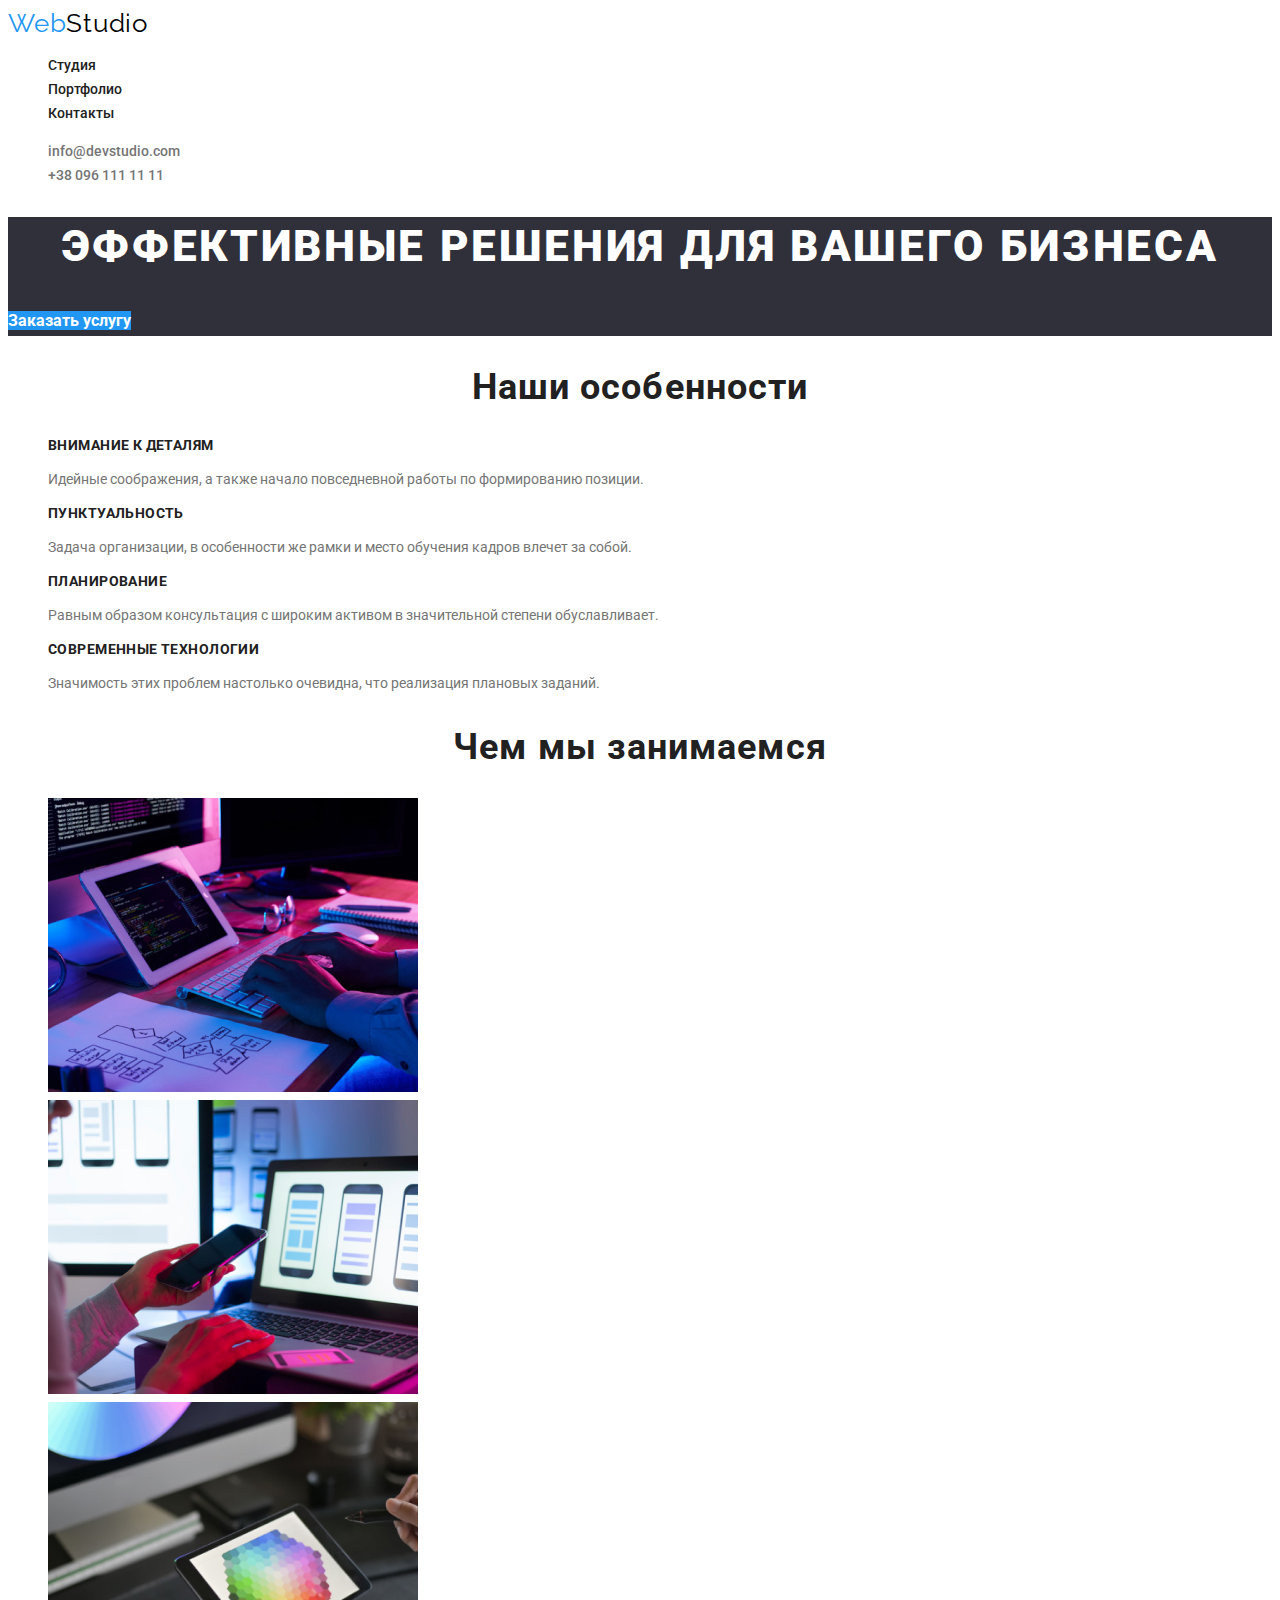
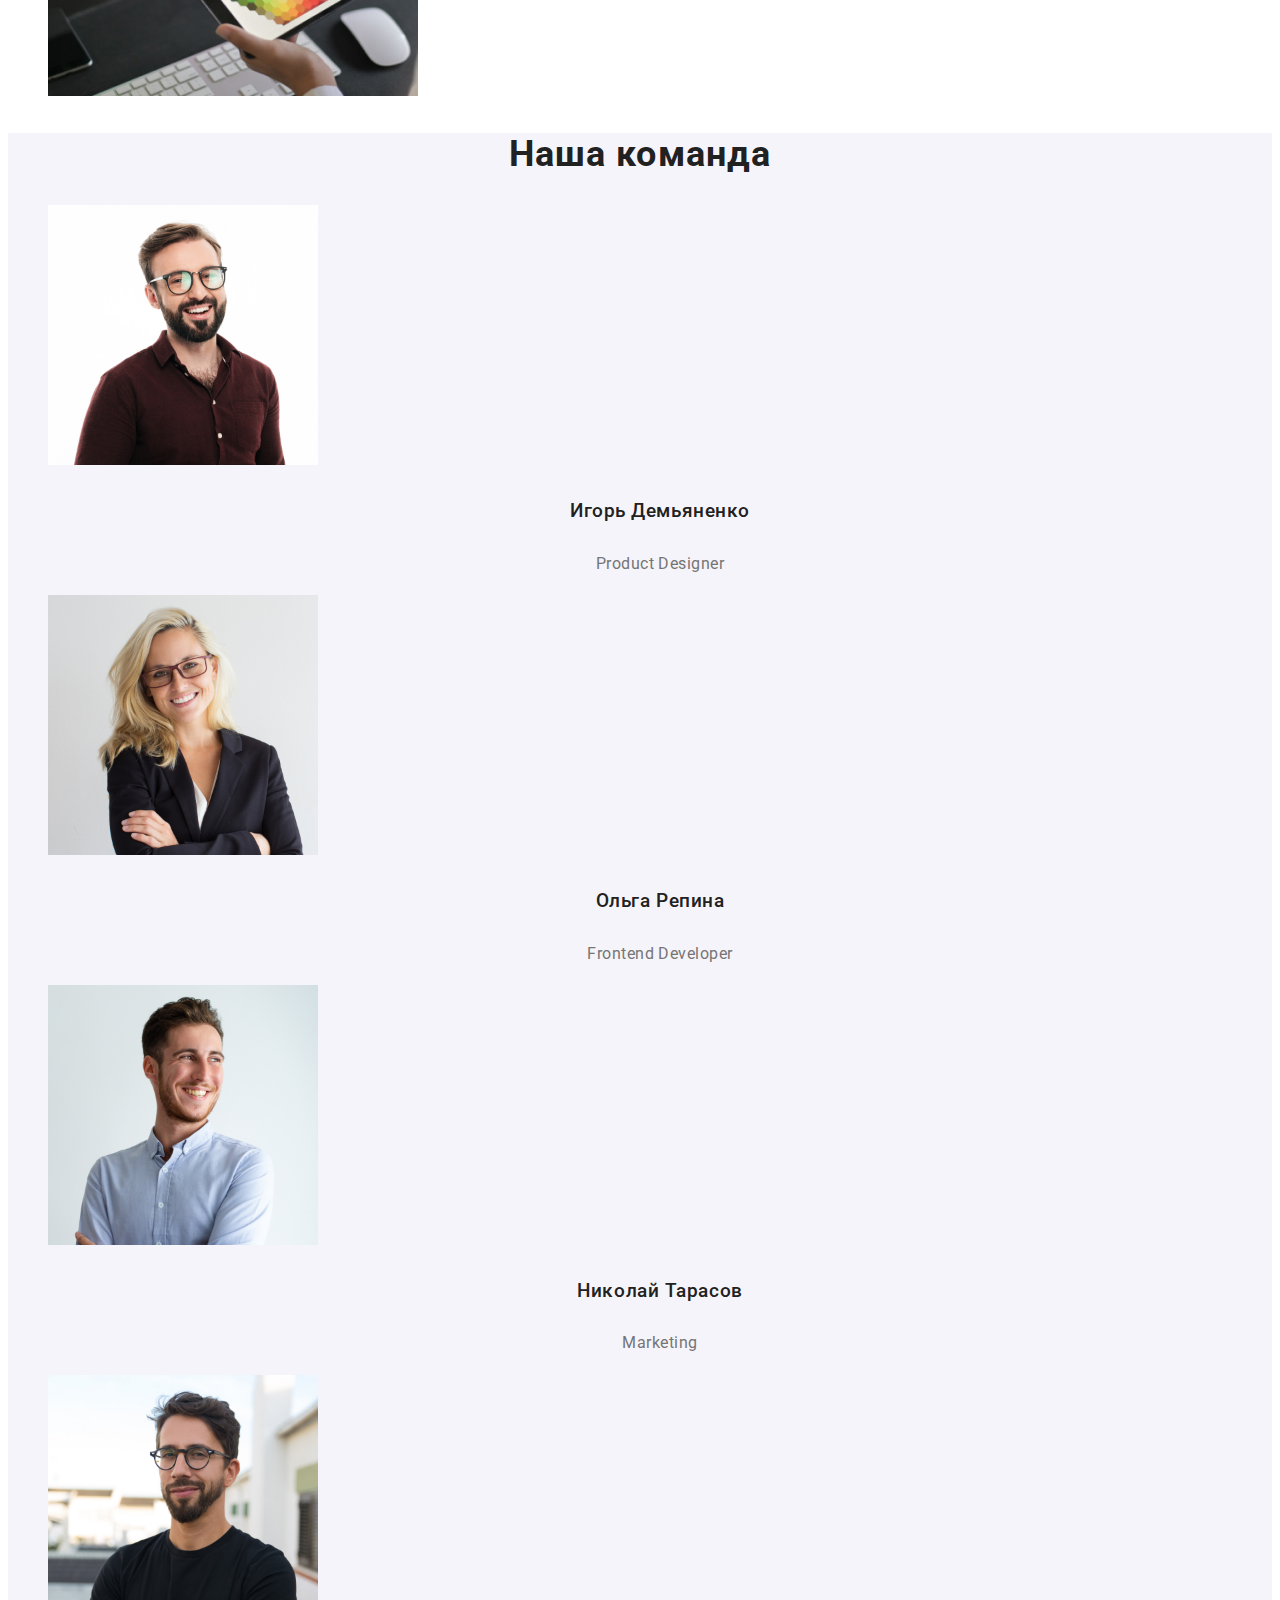
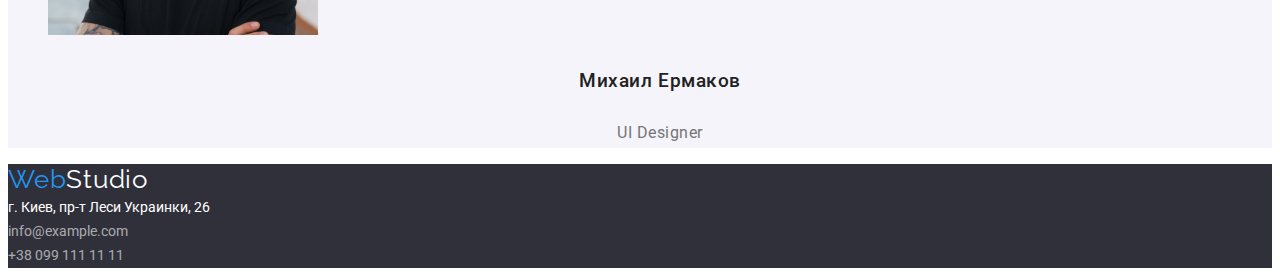
==== index.html @ 148c3b5d "HW#3 Begining" ====
<!DOCTYPE html>
<html lang="ru">
  <head>
    <meta charset="UTF-8" />
    <meta name="viewport" content="width=device-width, initial-scale=1.0" />
    <title>Home Work #2</title>
    <link
      href="https://fonts.googleapis.com/css2?family=Raleway:wght@700&family=Roboto:wght@400;500;700&display=swap"
      rel="stylesheet"
    />

    <link rel="stylesheet" href="./css/style.css" />
  </head>
  <body>
    <!-- Шапка сайта -->
    <header>
      <nav class="site-nav">
        <a href="./index.html" lang="en" class="logo">
          <span class="logo-accent">Web</span>Studio
        </a>
        <ul class="list">
          <li><a href="./index.html" class="link current">Студия</a></li>
          <li><a href="./portfolio.html" class="link">Портфолио</a></li>
          <li><a href="" class="link">Контакты</a></li>
        </ul>
      </nav>

      <ul class="contacts list">
        <li>
          <a href="mailto:info@devstudio.com" class="link">
            info@devstudio.com
          </a>
        </li>
        <li>
          <a href="tel:+380961111111" class="link">+38 096 111 11 11</a>
        </li>
      </ul>
    </header>

    <main>
      <!-- Герой -->
      <section class="hero">
        <h1 class="hero-title">Эффективные решения для вашего бизнеса</h1>
        <a href="/" class="button">Заказать услугу</a>
      </section>

      <!-- Особенности -->
      <section class="section">
        <h2 class="section-title">Наши особенности</h2>
        <ul class="features-list list">
          <li>
            <h3 class="title">Внимание к деталям</h3>
            <p>
              Идейные соображения, а также начало повседневной работы по
              формированию позиции.
            </p>
          </li>
          <li>
            <h3 class="title">Пунктуальность</h3>
            <p>
              Задача организации, в особенности же рамки и место обучения кадров
              влечет за собой.
            </p>
          </li>
          <li>
            <h3 class="title">Планирование</h3>
            <p>
              Равным образом консультация с широким активом в значительной
              степени обуславливает.
            </p>
          </li>
          <li>
            <h3 class="title">Современные технологии</h3>
            <p>
              Значимость этих проблем настолько очевидна, что реализация
              плановых заданий.
            </p>
          </li>
        </ul>
      </section>

      <!-- Чем мы занимаемся -->
      <section class="section">
        <h2 class="section-title">Чем мы занимаемся</h2>

        <ul class="works list">
          <li>
            <a href="">
              <img
                src="./images/whatWeDo1.jpg"
                alt="Планшет с клавиатурой"
                width="370"
              />
            </a>
          </li>
          <li>
            <a href="">
              <img
                src="./images/whatWeDo2.jpg"
                alt="Разработка приложений на экране ноутбука"
                width="370"
              />
            </a>
          </li>
          <li>
            <a href="">
              <img
                src="./images/whatWeDo3.jpg"
                alt="Цветовая гамма на планшете"
                width="370"
              />
            </a>
          </li>
        </ul>
      </section>

      <!-- Наша команда -->
      <section class="section team">
        <h2 class="section-title">Наша команда</h2>

        <ul class="team-list list">
          <li>
            <img src="./images/team1.jpg" alt="Игорь Демьяненко" width="270" />
            <h3 class="title">Игорь Демьяненко</h3>
            <p class="position">Product Designer</p>
          </li>
          <li>
            <img src="./images/team2.jpg" alt="Ольга Репина" width="270" />
            <h3 class="title">Ольга Репина</h3>
            <p class="position">Frontend Developer</p>
          </li>
          <li>
            <img src="./images/team3.jpg" alt="Николай Тарасов" width="270" />
            <h3 class="title">Николай Тарасов</h3>
            <p class="position">Marketing</p>
          </li>
          <li>
            <img src="./images/team4.jpg" alt="Михаил Ермаков" width="270" />
            <h3 class="title">Михаил Ермаков</h3>
            <p class="position">UI Designer</p>
          </li>
        </ul>
      </section>
    </main>

    <footer class="footer">
      <a href="./index.html" lang="en" class="logo">
        <span class="logo-accent">Web</span>Studio
      </a>
      <address class="contacts">
        <a
          href="https://goo.gl/maps/jDe5EnL38nqXM14u8"
          class="address link"
          target="_blank"
        >
          г. Киев, пр-т Леси Украинки, 26
        </a>
        <br />
        <a href="mailto:info@example.com" class="link"> info@example.com </a>
        <br />
        <a href="tel:+380991111111" class="link"> +38 099 111 11 11 </a>
      </address>
    </footer>
  </body>
</html>
---- css/style.css ----
:root {
  --primary-text-color: #757575;
  --title-text-color: #212121;
  --primary-white-color: #ffffff;
  --primary-black-color: #000000;
  --accent-color: #2196f3;
  --grey-background-color: #f5f4fa;
  --temporary-background-color: #2f303a;
  --transparent-white-color: rgba(255, 255, 255, 0.6);
}

body {
  background-color: var(--primary-white-color);
  color: var(--primary-text-color);

  font-family: Roboto, sans-serif;
  font-weight: 400;
  font-size: 14px;
  line-height: 1.71;
}

.list {
  list-style: none;
}

/* Logo  */

.logo {
  color: var(--primary-black-color);
  text-decoration: none;

  font-family: Raleway, sans-serif;
  font-weight: 400;
  font-size: 26px;
  line-height: 1.2;
  /* identical to box height */

  letter-spacing: 0.03em;
}

.logo-accent {
  color: var(--accent-color);
}

/* Header */

.site-nav .link {
  color: var(--title-text-color);
  text-decoration: none;
  font-weight: 500;
  font-size: 14px;
  line-height: 1.14px;
}

.site-nav .link:hover,
.site-nav .link:focus,
.contacts .link:hover,
.contacts .link:focus {
  color: var(--accent-color);
}

.site-nav .current {
  color: var(--title-text-color);
}

.contacts .link {
  font-style: normal;
  text-decoration: none;
  color: var(--primary-text-color);
  font-weight: 500;
  font-size: 14px;
  line-height: 1.14px;
}

/* Hero section */

.hero-title {
  color: var(--primary-white-color);
  font-family: Roboto;

  font-weight: 900;
  font-size: 44px;
  line-height: 1.36;
  text-align: center;
  letter-spacing: 0.06em;
  text-transform: uppercase;
}

.hero {
  background-color: var(--temporary-background-color);
}

.button {
  color: var(--primary-white-color);
  background-color: var(--accent-color);
  text-decoration: none;

  font-weight: bold;
  font-size: 16px;
  line-height: 1.875;
  text-align: center;
}

/* Section */

.section-title {
  color: var(--title-text-color);
  font-weight: 700;
  font-size: 36px;
  line-height: 1.17;
  text-align: center;
  letter-spacing: 0.03em;
}

/* Features section */

.features-list .title {
  color: var(--title-text-color);
  font-weight: 700;
  font-size: 14px;
  line-height: 1.14;
  letter-spacing: 0.03em;
  text-transform: uppercase;
}

/* Team section */

.section.team {
  background-color: var(--grey-background-color);
}

.team-list {
  font-size: 16px;
  line-height: 1.9;
}

.team-list .title {
  color: var(--title-text-color);

  font-weight: 500;
  text-align: center;
  letter-spacing: 0.03em;
}

.team-list .position {
  font-weight: 400;
  text-align: center;
  letter-spacing: 0.03em;
}

/* Footer */

.footer {
  background-color: var(--temporary-background-color);
}

.footer .link {
  color: var(--transparent-white-color);
  font-weight: 400;
  line-height: 1.71;
}

.footer .logo {
  color: var(--primary-white-color);
}
.footer .address {
  color: var(--primary-white-color);
}
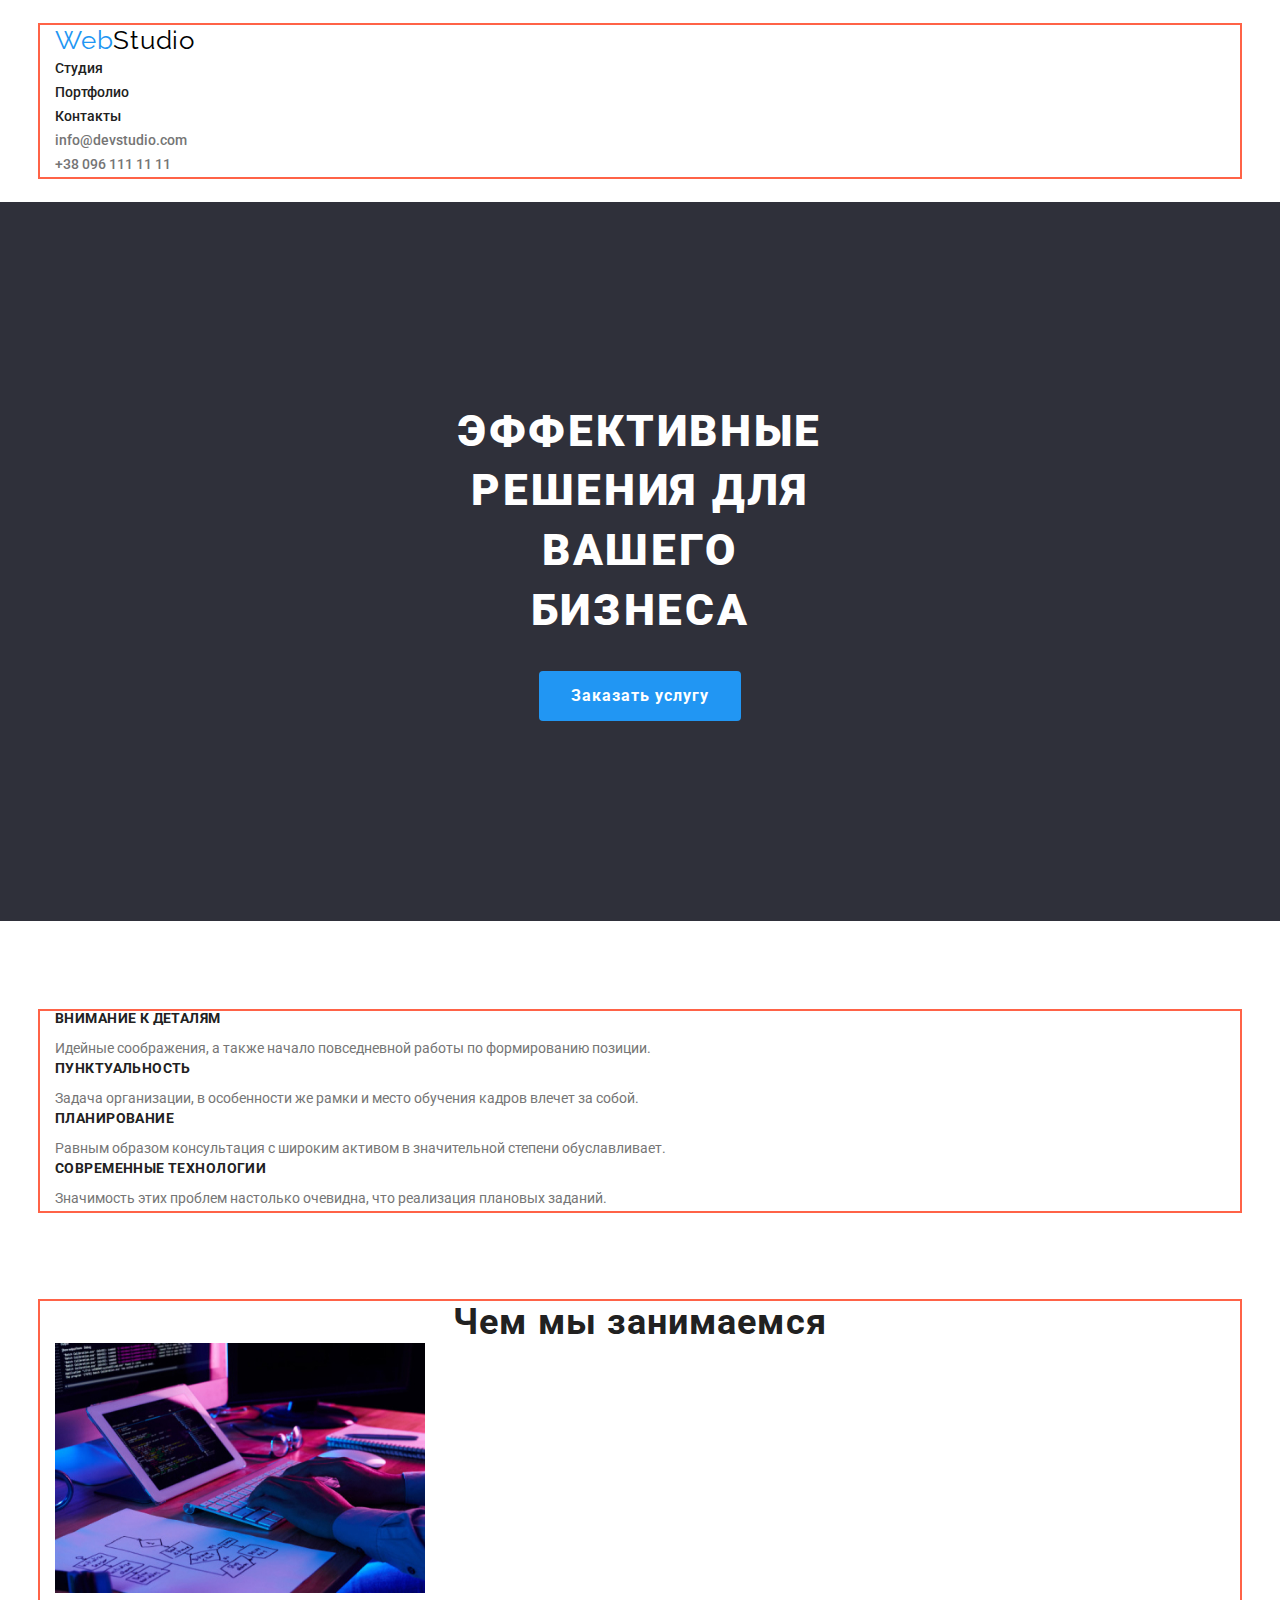
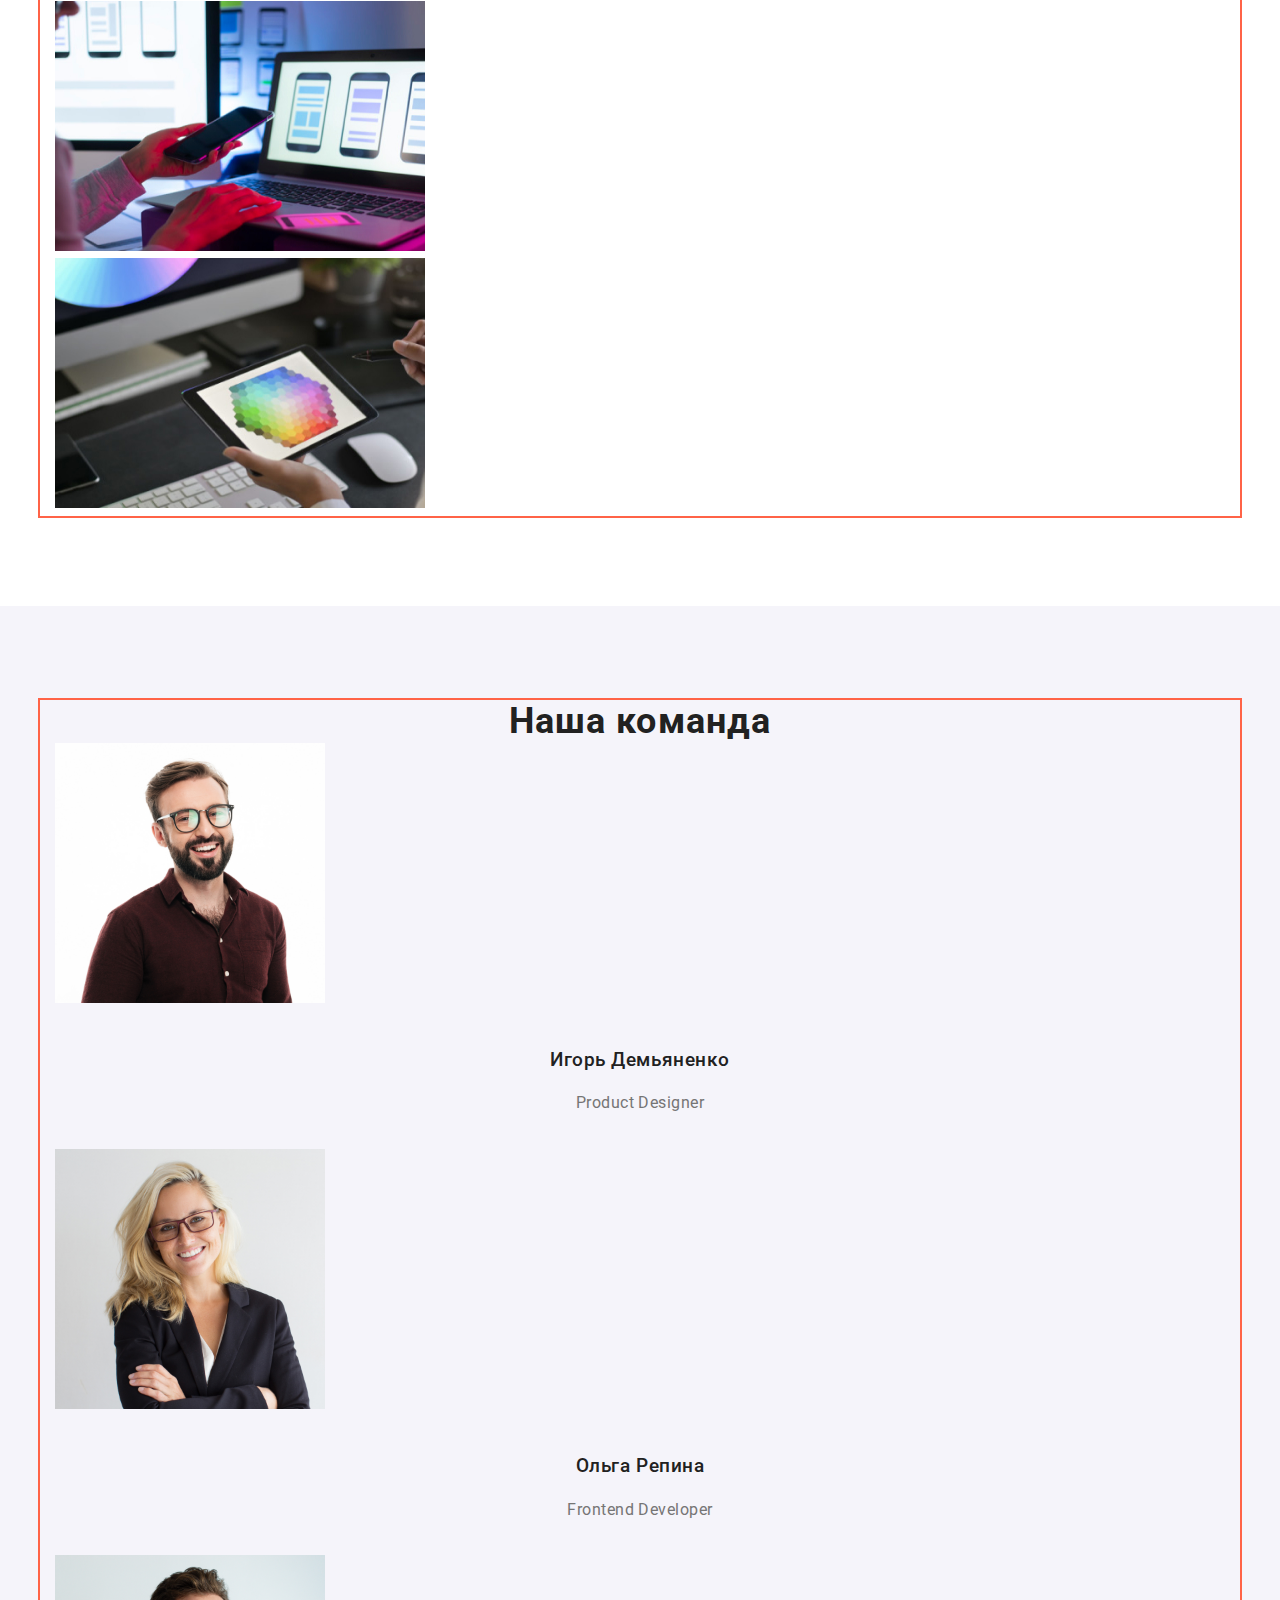
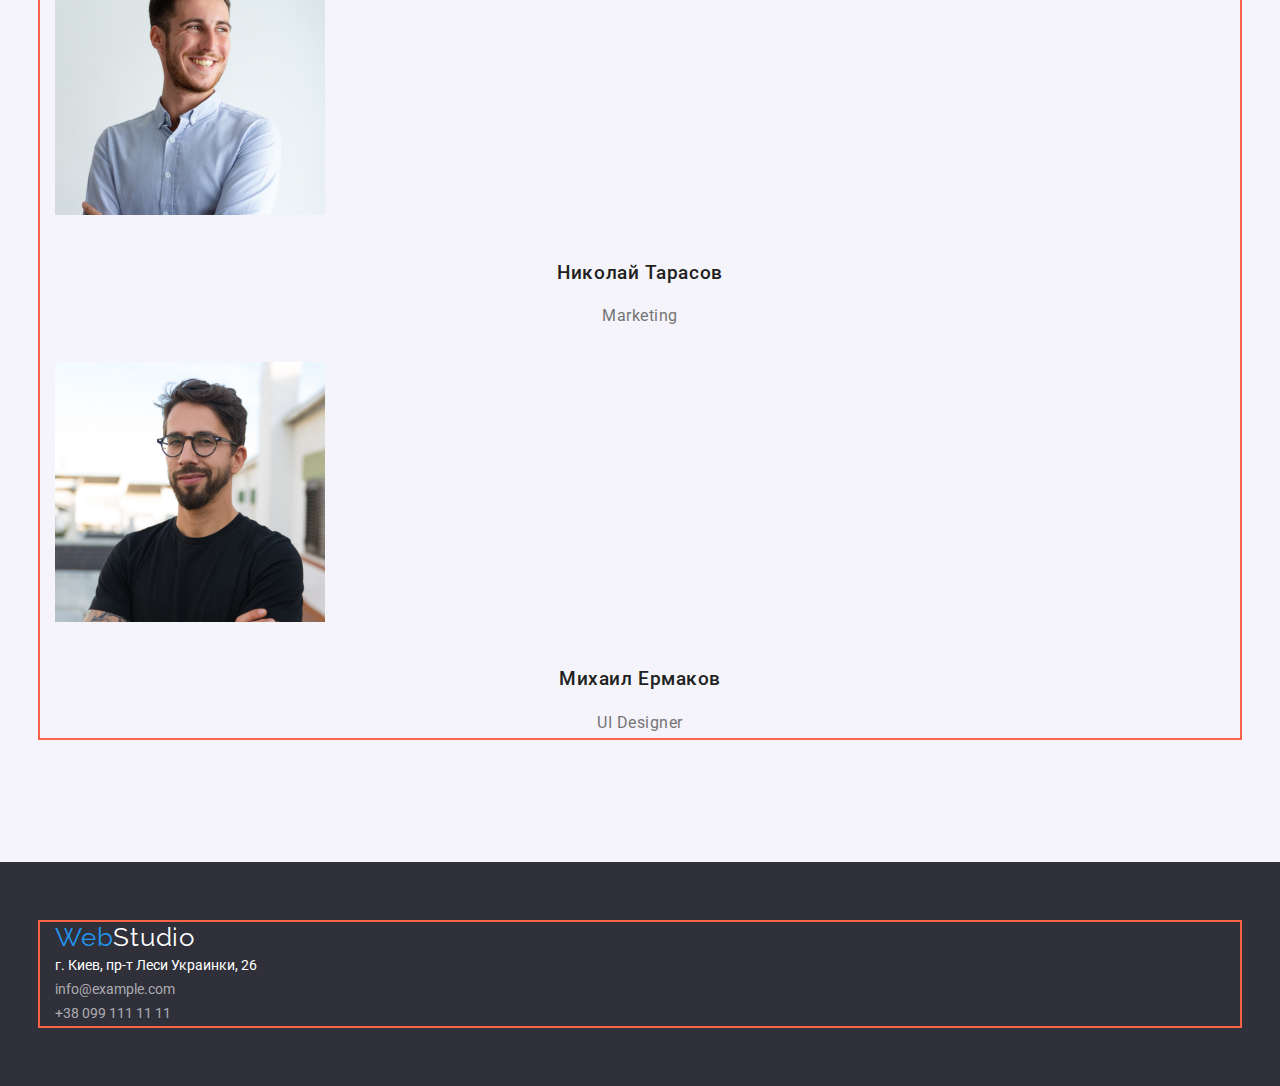
==== commit c1b4bddc: "Half is done!" ====
--- a/index.html
+++ b/index.html
@@ -3,38 +3,46 @@
   <head>
     <meta charset="UTF-8" />
     <meta name="viewport" content="width=device-width, initial-scale=1.0" />
-    <title>Home Work #2</title>
+    <title>Home Work #3</title>
+
     <link
       href="https://fonts.googleapis.com/css2?family=Raleway:wght@700&family=Roboto:wght@400;500;700&display=swap"
       rel="stylesheet"
     />
 
-    <link rel="stylesheet" href="./css/style.css" />
+    <link
+      rel="stylesheet"
+      href="https://cdnjs.cloudflare.com/ajax/libs/modern-normalize/0.7.0/modern-normalize.min.css"
+    />
+
+    <link rel="stylesheet" href="./css/main.css" />
   </head>
   <body>
     <!-- Шапка сайта -->
-    <header>
-      <nav class="site-nav">
-        <a href="./index.html" lang="en" class="logo">
-          <span class="logo-accent">Web</span>Studio
-        </a>
-        <ul class="list">
-          <li><a href="./index.html" class="link current">Студия</a></li>
-          <li><a href="./portfolio.html" class="link">Портфолио</a></li>
-          <li><a href="" class="link">Контакты</a></li>
+    <header class="header">
+      <div class="container">
+        <nav class="site-nav">
+          <a href="./index.html" lang="en" class="logo">
+            <span class="logo-accent">Web</span>Studio
+          </a>
+          <ul class="list">
+            <li><a href="./index.html" class="link current">Студия</a></li>
+            <li><a href="./portfolio.html" class="link">Портфолио</a></li>
+            <li><a href="" class="link">Контакты</a></li>
+          </ul>
+        </nav>
+
+        <ul class="contacts list">
+          <li>
+            <a href="mailto:info@devstudio.com" class="link">
+              info@devstudio.com
+            </a>
+          </li>
+          <li>
+            <a href="tel:+380961111111" class="link">+38 096 111 11 11</a>
+          </li>
         </ul>
-      </nav>
-
-      <ul class="contacts list">
-        <li>
-          <a href="mailto:info@devstudio.com" class="link">
-            info@devstudio.com
-          </a>
-        </li>
-        <li>
-          <a href="tel:+380961111111" class="link">+38 096 111 11 11</a>
-        </li>
-      </ul>
+      </div>
     </header>
 
     <main>
@@ -45,121 +53,136 @@
       </section>
 
       <!-- Особенности -->
-      <section class="section">
-        <h2 class="section-title">Наши особенности</h2>
-        <ul class="features-list list">
-          <li>
-            <h3 class="title">Внимание к деталям</h3>
-            <p>
-              Идейные соображения, а также начало повседневной работы по
-              формированию позиции.
-            </p>
-          </li>
-          <li>
-            <h3 class="title">Пунктуальность</h3>
-            <p>
-              Задача организации, в особенности же рамки и место обучения кадров
-              влечет за собой.
-            </p>
-          </li>
-          <li>
-            <h3 class="title">Планирование</h3>
-            <p>
-              Равным образом консультация с широким активом в значительной
-              степени обуславливает.
-            </p>
-          </li>
-          <li>
-            <h3 class="title">Современные технологии</h3>
-            <p>
-              Значимость этих проблем настолько очевидна, что реализация
-              плановых заданий.
-            </p>
-          </li>
-        </ul>
+      <section class="section features">
+        <div class="container">
+          <h2 class="section-title">Наши особенности</h2>
+          <ul class="features-list list">
+            <li>
+              <h3 class="title">Внимание к деталям</h3>
+              <p>
+                Идейные соображения, а также начало повседневной работы по
+                формированию позиции.
+              </p>
+            </li>
+            <li>
+              <h3 class="title">Пунктуальность</h3>
+              <p>
+                Задача организации, в особенности же рамки и место обучения
+                кадров влечет за собой.
+              </p>
+            </li>
+            <li>
+              <h3 class="title">Планирование</h3>
+              <p>
+                Равным образом консультация с широким активом в значительной
+                степени обуславливает.
+              </p>
+            </li>
+            <li>
+              <h3 class="title">Современные технологии</h3>
+              <p>
+                Значимость этих проблем настолько очевидна, что реализация
+                плановых заданий.
+              </p>
+            </li>
+          </ul>
+        </div>
       </section>
 
       <!-- Чем мы занимаемся -->
-      <section class="section">
-        <h2 class="section-title">Чем мы занимаемся</h2>
+      <section class="section works">
+        <div class="container">
+          <h2 class="section-title">Чем мы занимаемся</h2>
 
-        <ul class="works list">
-          <li>
-            <a href="">
-              <img
-                src="./images/whatWeDo1.jpg"
-                alt="Планшет с клавиатурой"
-                width="370"
-              />
-            </a>
-          </li>
-          <li>
-            <a href="">
-              <img
-                src="./images/whatWeDo2.jpg"
-                alt="Разработка приложений на экране ноутбука"
-                width="370"
-              />
-            </a>
-          </li>
-          <li>
-            <a href="">
-              <img
-                src="./images/whatWeDo3.jpg"
-                alt="Цветовая гамма на планшете"
-                width="370"
-              />
-            </a>
-          </li>
-        </ul>
+          <ul class="works-list list">
+            <li>
+              <a href="">
+                <img
+                  src="./images/whatWeDo1.jpg"
+                  alt="Планшет с клавиатурой"
+                  width="370"
+                  height="250"
+                />
+              </a>
+            </li>
+            <li>
+              <a href="">
+                <img
+                  src="./images/whatWeDo2.jpg"
+                  alt="Разработка приложений на экране ноутбука"
+                  width="370"
+                  height="250"
+                />
+              </a>
+            </li>
+            <li>
+              <a href="">
+                <img
+                  src="./images/whatWeDo3.jpg"
+                  alt="Цветовая гамма на планшете"
+                  width="370"
+                  height="250"
+                />
+              </a>
+            </li>
+          </ul>
+        </div>
       </section>
 
       <!-- Наша команда -->
       <section class="section team">
-        <h2 class="section-title">Наша команда</h2>
+        <div class="container">
+          <h2 class="section-title">Наша команда</h2>
 
-        <ul class="team-list list">
-          <li>
-            <img src="./images/team1.jpg" alt="Игорь Демьяненко" width="270" />
-            <h3 class="title">Игорь Демьяненко</h3>
-            <p class="position">Product Designer</p>
-          </li>
-          <li>
-            <img src="./images/team2.jpg" alt="Ольга Репина" width="270" />
-            <h3 class="title">Ольга Репина</h3>
-            <p class="position">Frontend Developer</p>
-          </li>
-          <li>
-            <img src="./images/team3.jpg" alt="Николай Тарасов" width="270" />
-            <h3 class="title">Николай Тарасов</h3>
-            <p class="position">Marketing</p>
-          </li>
-          <li>
-            <img src="./images/team4.jpg" alt="Михаил Ермаков" width="270" />
-            <h3 class="title">Михаил Ермаков</h3>
-            <p class="position">UI Designer</p>
-          </li>
-        </ul>
+          <ul class="team-list list">
+            <li>
+              <img
+                src="./images/team1.jpg"
+                alt="Игорь Демьяненко"
+                width="270"
+              />
+              <h3 class="title">Игорь Демьяненко</h3>
+              <p class="position">Product Designer</p>
+            </li>
+            <li>
+              <img src="./images/team2.jpg" alt="Ольга Репина" width="270" />
+              <h3 class="title">Ольга Репина</h3>
+              <p class="position">Frontend Developer</p>
+            </li>
+            <li>
+              <img src="./images/team3.jpg" alt="Николай Тарасов" width="270" />
+              <h3 class="title">Николай Тарасов</h3>
+              <p class="position">Marketing</p>
+            </li>
+            <li>
+              <img src="./images/team4.jpg" alt="Михаил Ермаков" width="270" />
+              <h3 class="title">Михаил Ермаков</h3>
+              <p class="position">UI Designer</p>
+            </li>
+          </ul>
+        </div>
       </section>
     </main>
 
     <footer class="footer">
-      <a href="./index.html" lang="en" class="logo">
-        <span class="logo-accent">Web</span>Studio
-      </a>
-      <address class="contacts">
-        <a
-          href="https://goo.gl/maps/jDe5EnL38nqXM14u8"
-          class="address link"
-          target="_blank"
-        >
-          г. Киев, пр-т Леси Украинки, 26
+      <div class="container">
+        <a href="./index.html" lang="en" class="logo">
+          <span class="logo-accent">Web</span>Studio
         </a>
-        <br />
-        <a href="mailto:info@example.com" class="link"> info@example.com </a>
-        <br />
-        <a href="tel:+380991111111" class="link"> +38 099 111 11 11 </a>
-      </address>
+        <address class="contacts">
+          <a
+            href="https://goo.gl/maps/jDe5EnL38nqXM14u8"
+            class="address link"
+            target="_blank"
+          >
+            г. Киев, пр-т Леси Украинки, 26
+          </a>
+          <br />
+          <a href="mailto:info@example.com" class="link"> info@example.com </a>
+          <br />
+          <a href="tel:+380991111111" class="link"> +38 099 111 11 11 </a>
+        </address>
+      </div>
     </footer>
   </body>
 </html>
--- a/css/main.css
+++ b/css/main.css
@@ -0,0 +1,243 @@
+html {
+  box-sizing: border-box;
+}
+
+*,
+*::after,
+*::before {
+  box-sizing: inherit;
+}
+
+:root {
+  --primary-text-color: #757575;
+  --title-text-color: #212121;
+  --primary-white-color: #ffffff;
+  --primary-black-color: #000000;
+  --accent-color: #2196f3;
+  --grey-background-color: #f5f4fa;
+  --temporary-bg-color: #2f303a;
+  --transparent-white-color: rgba(255, 255, 255, 0.6);
+}
+
+body {
+  background-color: var(--primary-white-color);
+  color: var(--primary-text-color);
+
+  font-family: Roboto, sans-serif;
+  font-weight: 400;
+  font-size: 14px;
+  line-height: 1.71;
+}
+
+.container {
+  width: 1200px;
+  padding-right: 15px;
+  padding-left: 15px;
+  margin: 0 auto;
+  outline: solid 2px tomato;
+}
+
+.centred {
+  text-align: center;
+}
+
+.list {
+  list-style: none;
+  margin: 0;
+  padding: 0;
+}
+
+/* Logo  */
+
+.logo {
+  color: var(--primary-black-color);
+  text-decoration: none;
+
+  font-family: Raleway, sans-serif;
+  font-weight: 400;
+  font-size: 26px;
+  line-height: 1.2;
+  /* identical to box height */
+
+  letter-spacing: 0.03em;
+}
+
+.logo-accent {
+  color: var(--accent-color);
+}
+
+/* Header */
+
+.header {
+  padding: 25px 0;
+}
+
+.site-nav .link {
+  color: var(--title-text-color);
+  text-decoration: none;
+  font-weight: 500;
+  font-size: 14px;
+  line-height: 1.14px;
+}
+
+.site-nav .link:hover,
+.site-nav .link:focus,
+.contacts .link:hover,
+.contacts .link:focus {
+  color: var(--accent-color);
+}
+
+.site-nav .current {
+  color: var(--title-text-color);
+}
+
+.contacts .link {
+  font-style: normal;
+  text-decoration: none;
+  color: var(--primary-text-color);
+  font-weight: 500;
+  font-size: 14px;
+  line-height: 1.14px;
+}
+
+/* Hero section */
+
+.hero {
+  background-color: var(--temporary-bg-color);
+  padding: 200px 452px;
+  text-align: center;
+}
+
+.hero-title {
+  margin-top: 0px;
+  margin-bottom: 30px;
+  color: var(--primary-white-color);
+  font-family: Roboto, sans-serif;
+
+  font-weight: 900;
+  font-size: 44px;
+  line-height: 1.36;
+  text-align: center;
+  letter-spacing: 0.06em;
+  text-transform: uppercase;
+}
+
+.button {
+  display: inline-block;
+  min-width: 200px;
+  height: 50px;
+  padding: 10px 32px;
+  border-radius: 4px;
+  /* margin: 0 auto; */
+
+  color: var(--primary-white-color);
+  background-color: var(--accent-color);
+  text-decoration: none;
+
+  font-weight: bold;
+  font-size: 16px;
+  line-height: 1.875;
+  letter-spacing: 0.06em;
+  text-align: center;
+}
+
+/* Section */
+
+.section-title {
+  margin-top: 0;
+  margin-bottom: 0;
+  color: var(--title-text-color);
+  font-weight: 700;
+  font-size: 36px;
+  line-height: 1.17;
+  text-align: center;
+  letter-spacing: 0.03em;
+}
+
+/* Features section */
+
+.section.features {
+  padding: 90px 0px;
+}
+
+.features .section-title {
+  display: none;
+}
+
+.features-list .title {
+  margin-top: 0;
+  margin-bottom: 10px;
+  color: var(--title-text-color);
+  font-weight: 700;
+  font-size: 14px;
+  line-height: 1.14;
+  letter-spacing: 0.03em;
+  text-transform: uppercase;
+}
+
+.features-list p {
+  margin-top: 0px;
+  margin-bottom: 0px;
+  margin-right: 30px;
+}
+
+/* Works section */
+
+.section.works {
+  margin-bottom: 90px;
+}
+
+/* Team section */
+
+.section.team {
+  padding: 94px 0;
+  background-color: var(--grey-background-color);
+}
+
+.team-list {
+  font-size: 16px;
+  line-height: 1.9;
+}
+
+.team-list img {
+  margin-top: 0px;
+  margin-bottom: 30px;
+}
+
+.team-list .title {
+  margin-top: 0;
+  margin-bottom: 10px;
+  color: var(--title-text-color);
+
+  font-weight: 500;
+  text-align: center;
+  letter-spacing: 0.03em;
+}
+
+.team-list .position {
+  margin-top: 0px;
+  margin-bottom: 30px;
+  font-weight: 400;
+  text-align: center;
+  letter-spacing: 0.03em;
+}
+
+/* Footer */
+
+.footer {
+  padding: 60px 0;
+  background-color: var(--temporary-bg-color);
+}
+
+.footer .link {
+  color: var(--transparent-white-color);
+  font-weight: 400;
+  line-height: 1.71;
+}
+
+.footer .logo {
+  color: var(--primary-white-color);
+}
+.footer .address {
+  color: var(--primary-white-color);
+}
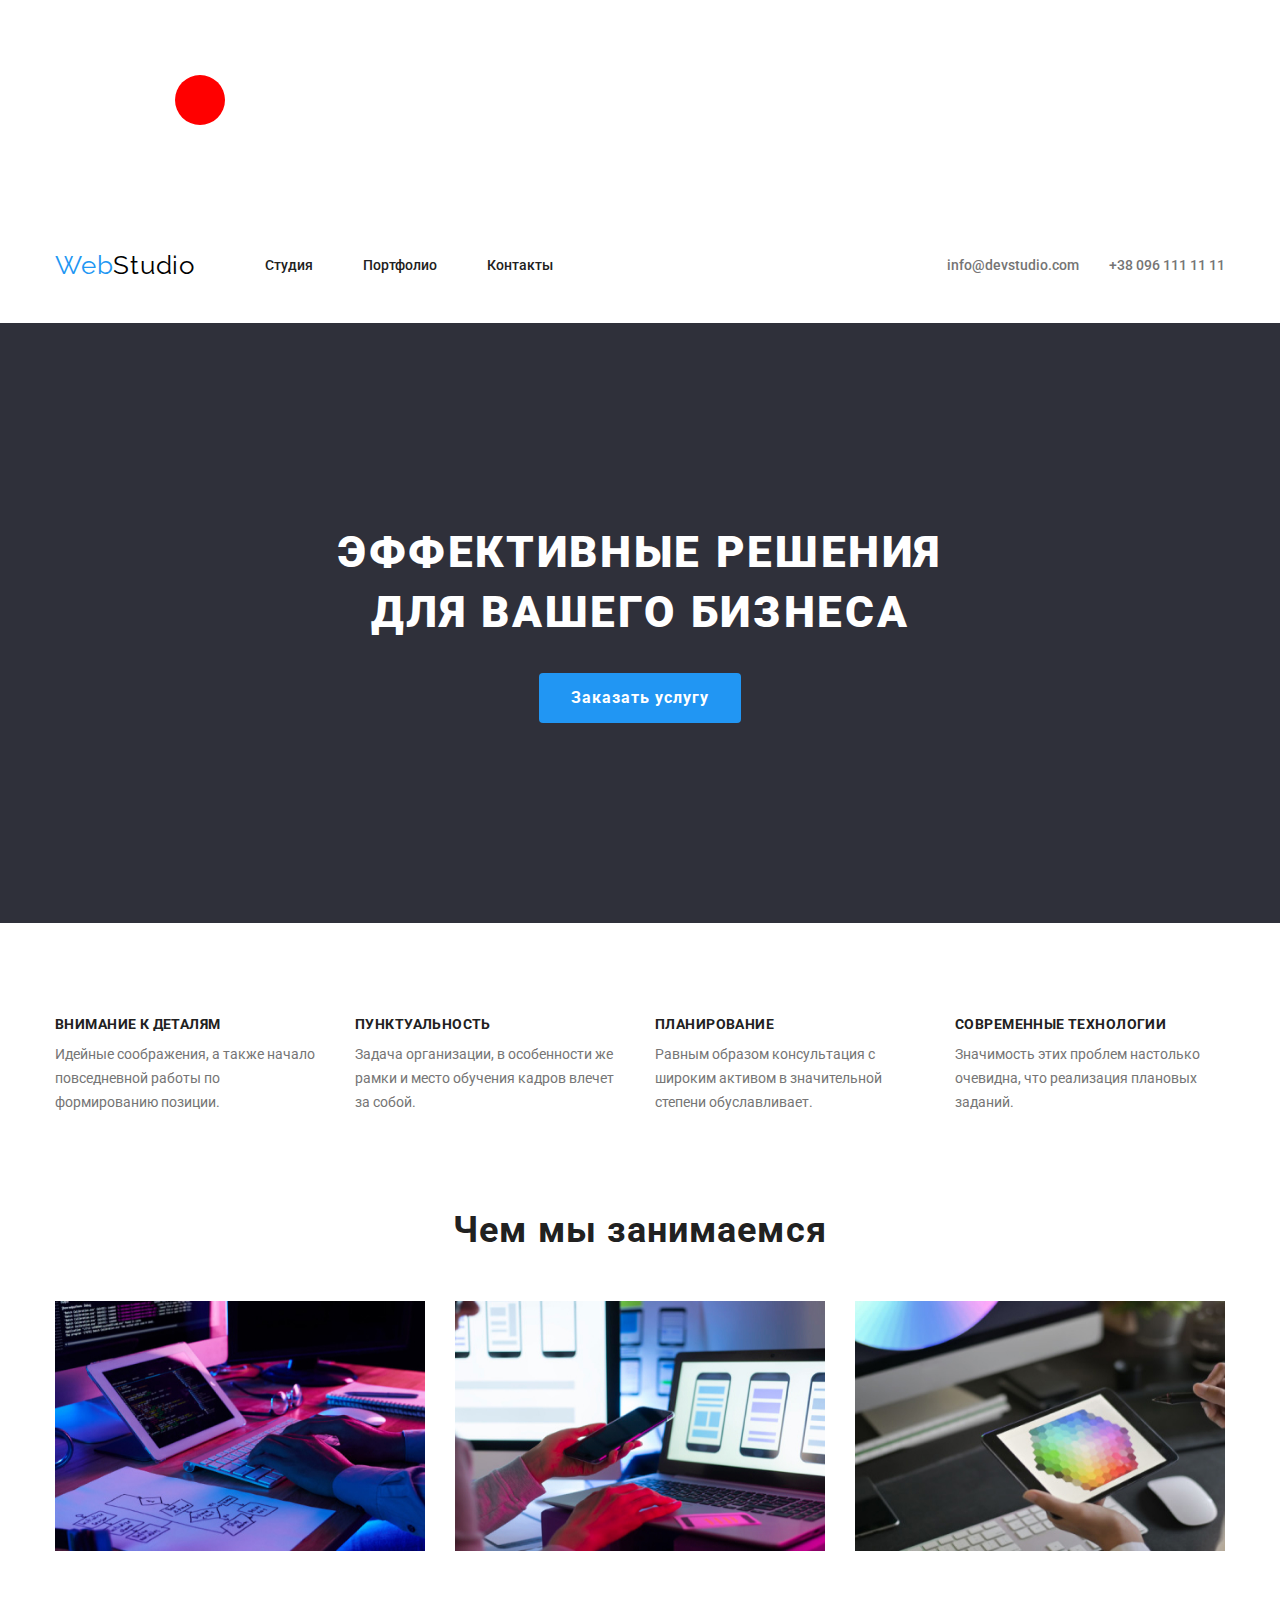
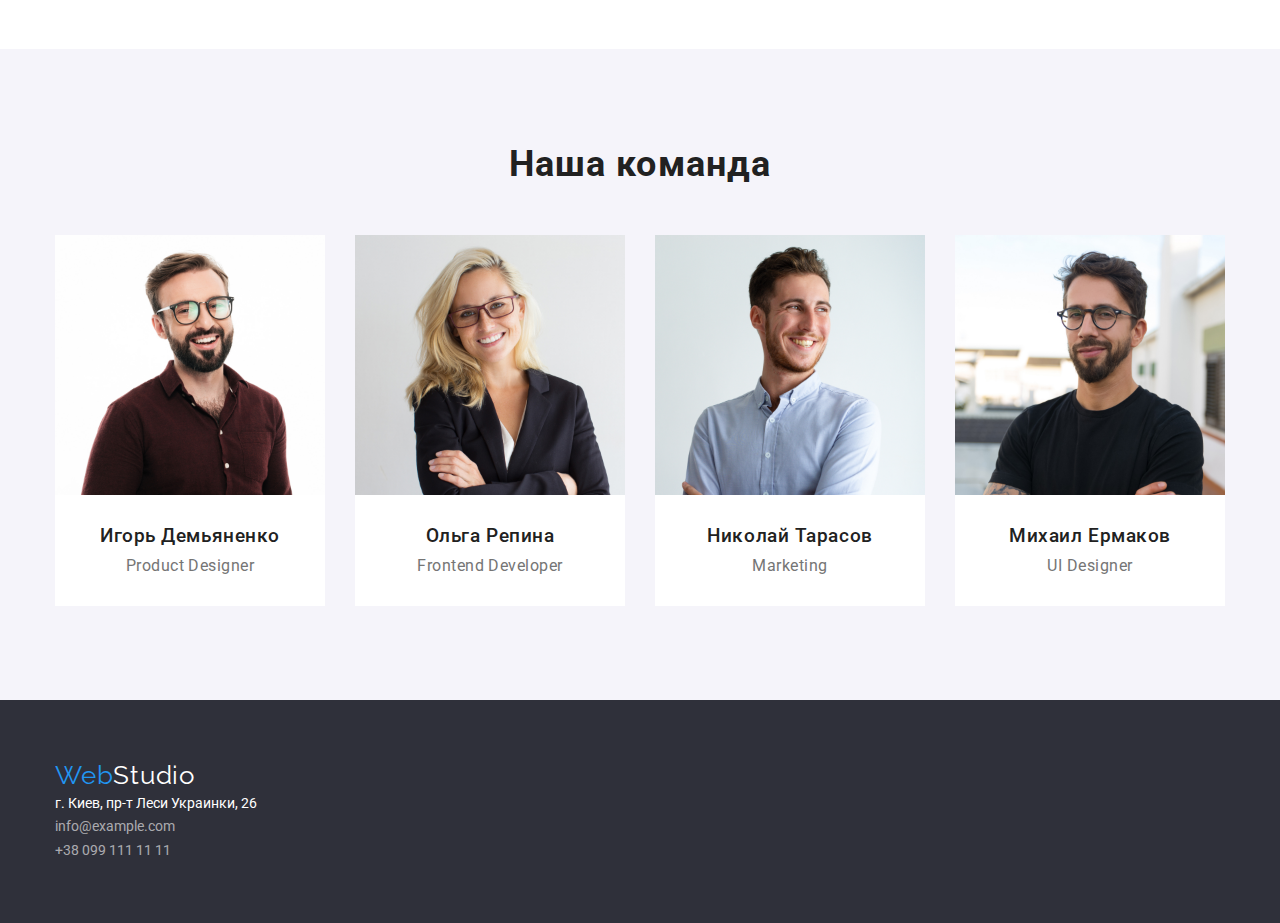
==== commit 7eae252c: "Done!" ====
--- a/index.html
+++ b/index.html
@@ -18,6 +18,8 @@
     <link rel="stylesheet" href="./css/main.css" />
   </head>
   <body>
+    <img src="./circle.svg" alt="Circle" />
+
     <!-- Шапка сайта -->
     <header class="header">
       <div class="container">
@@ -25,7 +27,7 @@
           <a href="./index.html" lang="en" class="logo">
             <span class="logo-accent">Web</span>Studio
           </a>
-          <ul class="list">
+          <ul class="list main-nav">
             <li><a href="./index.html" class="link current">Студия</a></li>
             <li><a href="./portfolio.html" class="link">Портфолио</a></li>
             <li><a href="" class="link">Контакты</a></li>
@@ -33,12 +35,12 @@
         </nav>
 
         <ul class="contacts list">
-          <li>
+          <li class="item">
             <a href="mailto:info@devstudio.com" class="link">
               info@devstudio.com
             </a>
           </li>
-          <li>
+          <li class="item">
             <a href="tel:+380961111111" class="link">+38 096 111 11 11</a>
           </li>
         </ul>
@@ -48,8 +50,13 @@
     <main>
       <!-- Герой -->
       <section class="hero">
-        <h1 class="hero-title">Эффективные решения для вашего бизнеса</h1>
-        <a href="/" class="button">Заказать услугу</a>
+        <div class="container">
+          <h1 class="hero-title">
+            Эффективные решения<br />
+            для вашего бизнеса
+          </h1>
+          <a href="/" class="button">Заказать услугу</a>
+        </div>
       </section>
 
       <!-- Особенности -->
@@ -57,28 +64,28 @@
         <div class="container">
           <h2 class="section-title">Наши особенности</h2>
           <ul class="features-list list">
-            <li>
+            <li class="item">
               <h3 class="title">Внимание к деталям</h3>
               <p>
                 Идейные соображения, а также начало повседневной работы по
                 формированию позиции.
               </p>
             </li>
-            <li>
+            <li class="item">
               <h3 class="title">Пунктуальность</h3>
               <p>
                 Задача организации, в особенности же рамки и место обучения
                 кадров влечет за собой.
               </p>
             </li>
-            <li>
+            <li class="item">
               <h3 class="title">Планирование</h3>
               <p>
                 Равным образом консультация с широким активом в значительной
                 степени обуславливает.
               </p>
             </li>
-            <li>
+            <li class="item">
               <h3 class="title">Современные технологии</h3>
               <p>
                 Значимость этих проблем настолько очевидна, что реализация
@@ -95,7 +102,7 @@
           <h2 class="section-title">Чем мы занимаемся</h2>
 
           <ul class="works-list list">
-            <li>
+            <li class="item">
               <a href="">
                 <img
                   src="./images/whatWeDo1.jpg"
@@ -105,7 +112,7 @@
                 />
               </a>
             </li>
-            <li>
+            <li class="item">
               <a href="">
                 <img
                   src="./images/whatWeDo2.jpg"
@@ -115,7 +122,7 @@
                 />
               </a>
             </li>
-            <li>
+            <li class="item">
               <a href="">
                 <img
                   src="./images/whatWeDo3.jpg"
@@ -135,7 +142,7 @@
           <h2 class="section-title">Наша команда</h2>
 
           <ul class="team-list list">
-            <li>
+            <li class="item">
               <img
                 src="./images/team1.jpg"
                 alt="Игорь Демьяненко"
@@ -144,17 +151,17 @@
               <h3 class="title">Игорь Демьяненко</h3>
               <p class="position">Product Designer</p>
             </li>
-            <li>
+            <li class="item">
               <img src="./images/team2.jpg" alt="Ольга Репина" width="270" />
               <h3 class="title">Ольга Репина</h3>
               <p class="position">Frontend Developer</p>
             </li>
-            <li>
+            <li class="item">
               <img src="./images/team3.jpg" alt="Николай Тарасов" width="270" />
               <h3 class="title">Николай Тарасов</h3>
               <p class="position">Marketing</p>
             </li>
-            <li>
+            <li class="item">
               <img src="./images/team4.jpg" alt="Михаил Ермаков" width="270" />
               <h3 class="title">Михаил Ермаков</h3>
               <p class="position">UI Designer</p>
@@ -177,9 +184,8 @@
           >
             г. Киев, пр-т Леси Украинки, 26
           </a>
-          <br />
           <a href="mailto:info@example.com" class="link"> info@example.com </a>
-          <br />
+
           <a href="tel:+380991111111" class="link"> +38 099 111 11 11 </a>
         </address>
       </div>
--- a/css/main.css
+++ b/css/main.css
@@ -30,15 +30,29 @@
 }
 
 .container {
-  width: 1200px;
+  margin-left: auto;
+  margin-right: auto;
   padding-right: 15px;
   padding-left: 15px;
-  margin: 0 auto;
-  outline: solid 2px tomato;
-}
+  width: 1200px;
+  /* outline: solid 2px tomato; */
+}
+
+/* Утилиты */
 
 .centred {
   text-align: center;
+}
+
+.visually-hidden {
+  position: absolute;
+  width: 1px;
+  height: 1px;
+  margin: -1px;
+  padding: 0;
+  overflow: hidden;
+  border: 0;
+  clip: rect(0 0 0 0);
 }
 
 .list {
@@ -47,9 +61,42 @@
   padding: 0;
 }
 
+/* Header */
+
+.header {
+  padding: 25px 0;
+}
+
+.header .container {
+  display: flex;
+  align-items: center;
+}
+
+.header .contacts {
+  display: flex;
+  align-items: center;
+  margin-right: 0;
+  margin-left: auto;
+}
+
+.site-nav {
+  display: flex;
+  align-items: center;
+}
+
+.main-nav {
+  display: flex;
+}
+
+.main-nav > li:not(:last-child) {
+  margin-right: 50px;
+}
+
 /* Logo  */
 
 .logo {
+  margin-right: 70px;
+
   color: var(--primary-black-color);
   text-decoration: none;
 
@@ -57,7 +104,6 @@
   font-weight: 400;
   font-size: 26px;
   line-height: 1.2;
-  /* identical to box height */
 
   letter-spacing: 0.03em;
 }
@@ -66,13 +112,9 @@
   color: var(--accent-color);
 }
 
-/* Header */
-
-.header {
-  padding: 25px 0;
-}
-
 .site-nav .link {
+  display: block;
+  padding: 32px 0;
   color: var(--title-text-color);
   text-decoration: none;
   font-weight: 500;
@@ -92,7 +134,6 @@
 }
 
 .contacts .link {
-  font-style: normal;
   text-decoration: none;
   color: var(--primary-text-color);
   font-weight: 500;
@@ -100,11 +141,15 @@
   line-height: 1.14px;
 }
 
+.contacts .item + .item {
+  margin-left: 30px;
+}
+
 /* Hero section */
 
 .hero {
   background-color: var(--temporary-bg-color);
-  padding: 200px 452px;
+  padding: 200px 0;
   text-align: center;
 }
 
@@ -157,7 +202,20 @@
 /* Features section */
 
 .section.features {
-  padding: 90px 0px;
+  padding: 94px 0px;
+}
+
+.features-list {
+  display: flex;
+  flex-wrap: wrap;
+}
+
+.features-list .item {
+  width: calc((100% - 90px) / 4);
+}
+
+.features-list .item:not(:nth-child(4n)) {
+  margin-right: 30px;
 }
 
 .features .section-title {
@@ -178,13 +236,24 @@
 .features-list p {
   margin-top: 0px;
   margin-bottom: 0px;
+}
+
+/* Works section */
+.section.works {
+  padding-bottom: 90px;
+}
+
+.works .section-title {
+  margin-bottom: 50px;
+}
+
+.works-list {
+  display: flex;
+  flex-wrap: wrap;
+}
+
+.works-list .item:not(:nth-child(3n)) {
   margin-right: 30px;
-}
-
-/* Works section */
-
-.section.works {
-  margin-bottom: 90px;
 }
 
 /* Team section */
@@ -194,12 +263,30 @@
   background-color: var(--grey-background-color);
 }
 
+.team .section-title {
+  margin-bottom: 50px;
+}
+
 .team-list {
+  display: flex;
   font-size: 16px;
-  line-height: 1.9;
+  line-height: 1.18;
+}
+
+.team-list .item {
+  display: block;
+  width: calc((100%-90px) / 4);
+  height: ;
+  background-color: var(--primary-white-color);
+  margin-right: 30px;
+}
+
+.team-list item:not(:nth-child(4n)) {
+  margin-right: 0;
 }
 
 .team-list img {
+  display: block;
   margin-top: 0px;
   margin-bottom: 30px;
 }
@@ -229,15 +316,27 @@
   background-color: var(--temporary-bg-color);
 }
 
+.footer .logo {
+  color: var(--primary-white-color);
+}
+
+.footer .contacts {
+  display: flex;
+  flex-direction: column;
+  font-style: normal;
+}
+
+.contacts .link {
+  display: block;
+}
+
 .footer .link {
   color: var(--transparent-white-color);
   font-weight: 400;
   line-height: 1.71;
 }
 
-.footer .logo {
+.footer .address {
+  text-decoration: none;
   color: var(--primary-white-color);
 }
-.footer .address {
-  color: var(--primary-white-color);
-}
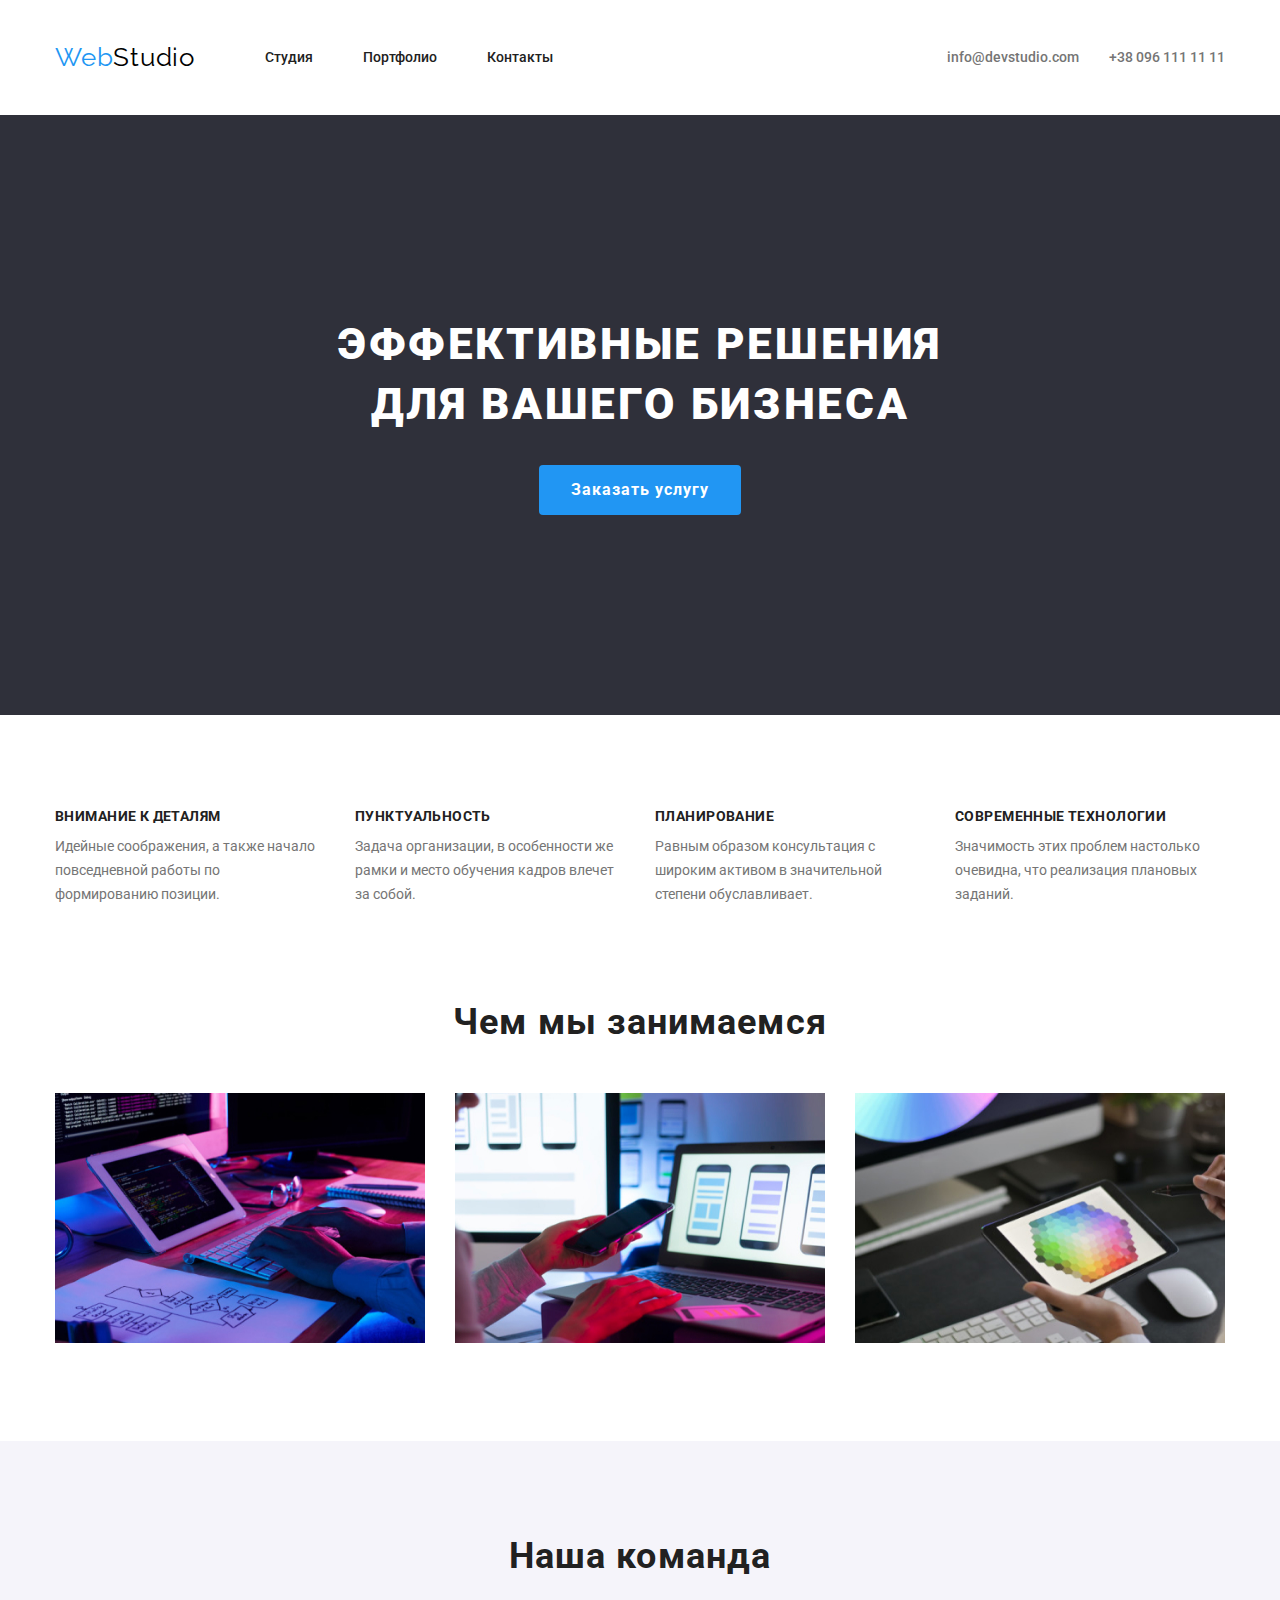
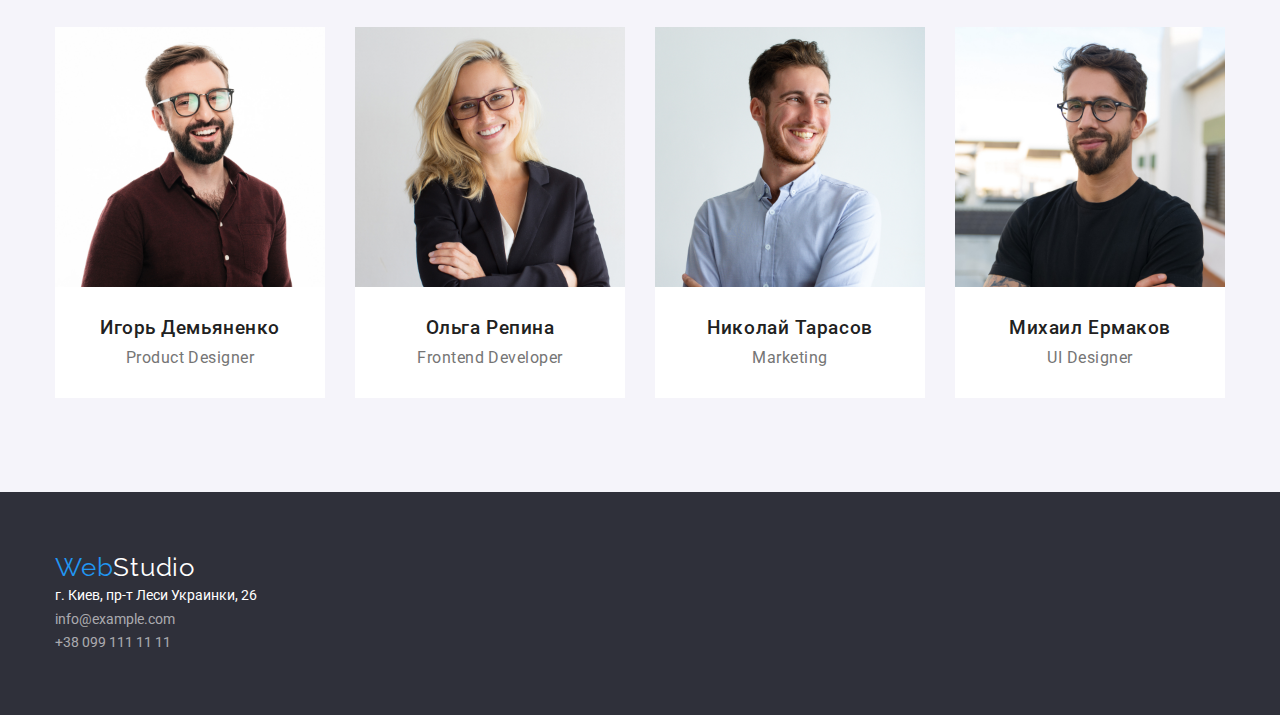
==== commit d226fafc: "dsadas" ====
--- a/index.html
+++ b/index.html
@@ -18,8 +18,6 @@
     <link rel="stylesheet" href="./css/main.css" />
   </head>
   <body>
-    <img src="./circle.svg" alt="Circle" />
-
     <!-- Шапка сайта -->
     <header class="header">
       <div class="container">
